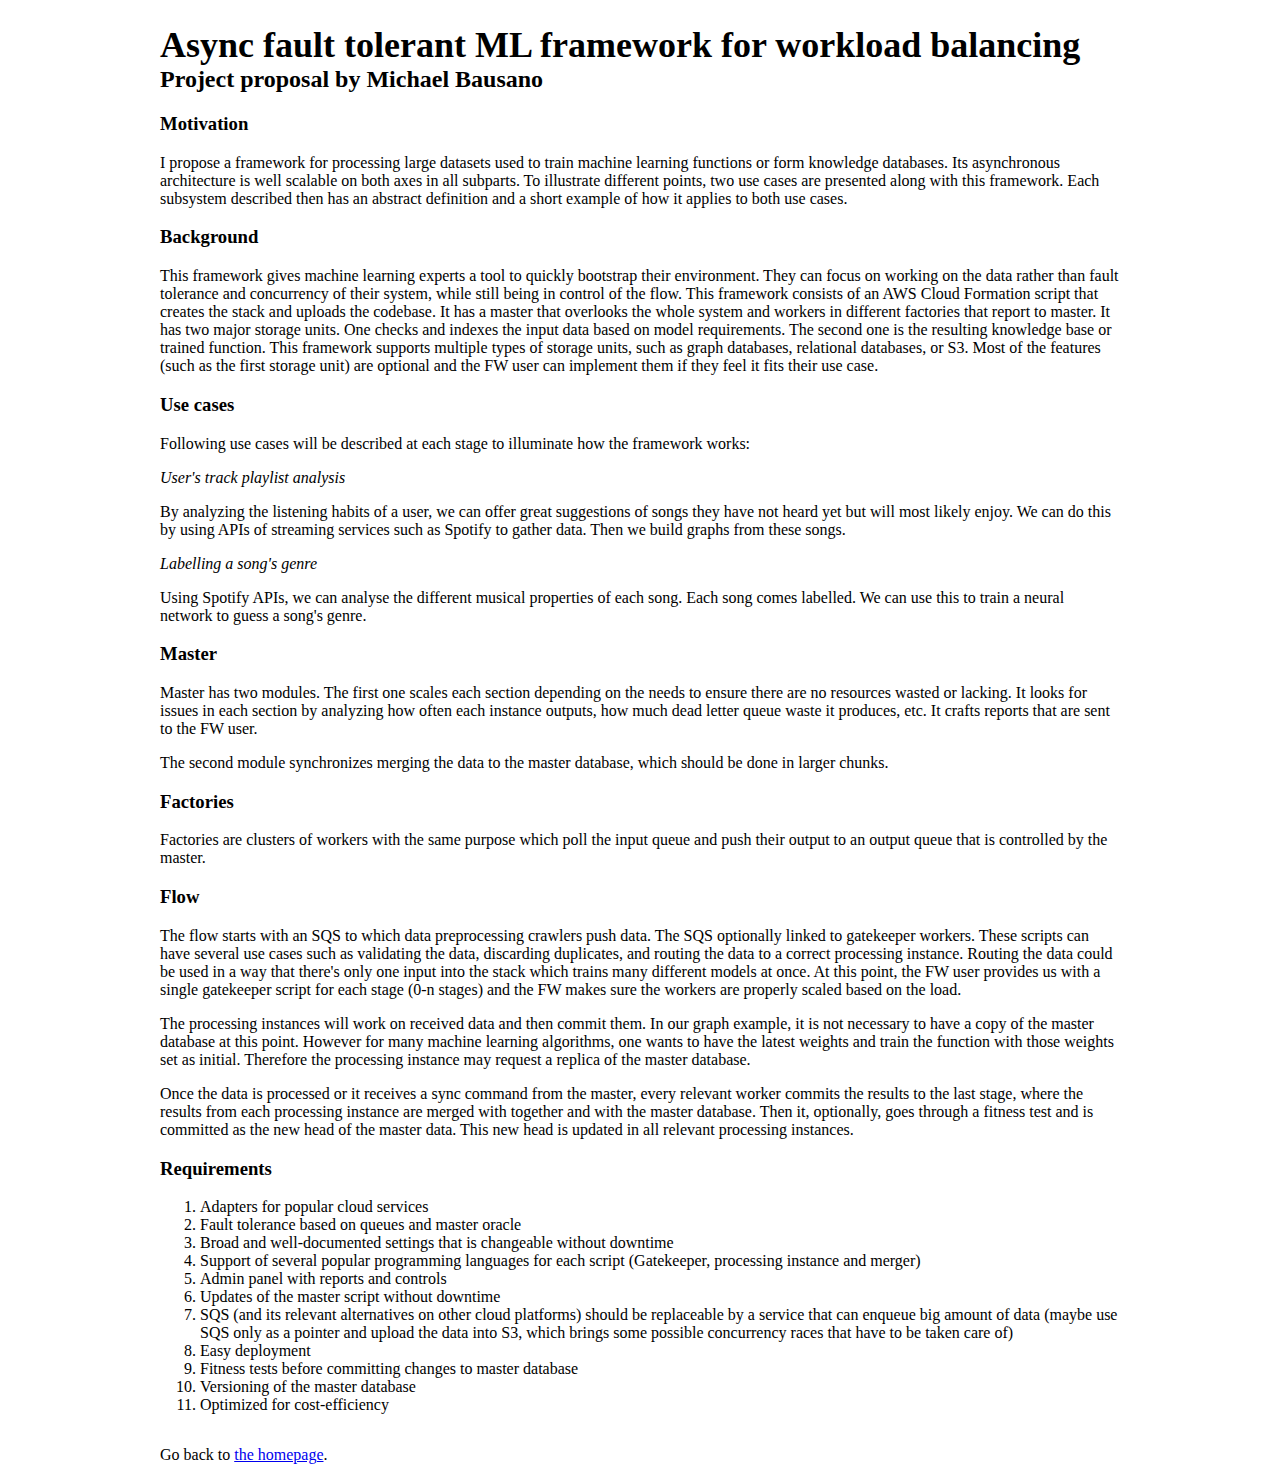
==== pages/proposals/async-machine-learning-fw.html @ 8f368644 "async ml framework proposal" ====
<!DOCTYPE html>
<html lang="en">
<head>
  <meta charset="UTF-8">
  <meta name="viewport" content="width=device-width, initial-scale=1.0">
  <meta http-equiv="X-UA-Compatible" content="ie=edge">
  <title>The Syllabus | We Are What We Read</title>
  <link rel="stylesheet" href="/assets/css/app.css">
  <link rel="shortcut icon" type="image/gif" href="/assets/images/favicon.gif"/>
</head>
<body>
  <main class="main">
    <header class="header">
      <h1 class="title">
        Async fault tolerant ML framework for workload balancing
      </h1>
      <h2 class="subtitle">Project proposal by Michael Bausano</h2>
    </header>

    <section>
      <h3>Motivation</h3>
      <p>
        I propose a framework for processing large datasets used to train
        machine learning functions or form knowledge databases. Its asynchronous
        architecture is well scalable on both axes in all subparts.
        To illustrate different points, two use cases are presented along with
        this framework. Each subsystem described then has an abstract definition
        and a short example of how it applies to both use cases.
      </p>

      <h3>Background</h3>
      <p>
        This framework gives machine learning experts a tool to quickly
        bootstrap their environment. They can focus on working on the data
        rather than fault tolerance and concurrency of their system, while still
        being in control of the flow. This framework consists of an AWS Cloud
        Formation script that creates the stack and uploads the codebase. It has
        a master that overlooks the whole system and workers in different
        factories that report to master. It has two major storage units. One
        checks and indexes the input data based on model requirements. The
        second one is the resulting knowledge base or trained function. This
        framework supports multiple types of storage units, such as graph
        databases, relational databases, or S3. Most of the features (such as
        the first storage unit) are optional and the FW user can implement them
        if they feel it fits their use case.
      </p>

      <h3>Use cases</h3>
      <p>
        Following use cases will be described at each stage to illuminate how
        the framework works:
      </p>

      <i>User's track playlist analysis</i>
      <p>
        By analyzing the listening habits of a user, we can offer great
        suggestions of songs they have not heard yet but will most likely enjoy.
        We can do this by using APIs of streaming services such as Spotify to
        gather data. Then we build graphs from these songs.
      </p>

      <i>Labelling a song's genre</i>
      <p>
        Using Spotify APIs, we can analyse the different musical properties of
        each song. Each song comes labelled. We can use this to train a neural
        network to guess a song's genre.
      </p>

      <h3>Master</h3>
      <p>
        Master has two modules. The first one scales each section depending on
        the needs to ensure there are no resources wasted or lacking. It looks
        for issues in each section by analyzing how often each instance outputs,
        how much dead letter queue waste it produces, etc. It crafts reports
        that are sent to the FW user.
      </p>

      <p>
        The second module synchronizes merging the data to the master database,
        which should be done in larger chunks.
      </p>

      <h3>Factories</h3>
      <p>
        Factories are clusters of workers with the same purpose which poll the
        input queue and push their output to an output queue that is controlled
        by the master.
      </p>

      <h3>Flow</h3>
      <p>
        The flow starts with an SQS to which data preprocessing crawlers push
        data. The SQS optionally linked to gatekeeper workers. These scripts can
        have several use cases such as validating the data, discarding duplicates,
        and routing the data to a correct processing instance. Routing the data
        could be used in a way that there's only one input into the stack which
        trains many different models at once. At this point, the FW user
        provides us with a single gatekeeper script for each stage (0-n stages)
        and the FW makes sure the workers are properly scaled based on the load.
      </p>

      <p>
        The processing instances will work on received data and then commit them.
        In our graph example, it is not necessary to have a copy of the master
        database at this point. However for many machine learning algorithms,
        one wants to have the latest weights and train the function with those
        weights set as initial. Therefore the processing instance may request a
        replica of the master database.
      </p>

      <p>
        Once the data is processed or it receives a sync command from the master,
        every relevant worker commits the results to the last stage, where the
        results from each processing instance are merged with together and with
        the master database. Then it, optionally, goes through a fitness test
        and is committed as the new head of the master data. This new head is
        updated in all relevant processing instances.
      </p>

      <h3>Requirements</h3>
      <ol>
        <li>
          Adapters for popular cloud services
        </li>
        <li>
          Fault tolerance based on queues and master oracle
        </li>
        <li>
          Broad and well-documented settings that is changeable without downtime
        </li>
        <li>
          Support of several popular programming languages for each script (Gatekeeper, processing instance and merger)
        </li>
        <li>
          Admin panel with reports and controls
        </li>
        <li>
          Updates of the master script without downtime
        </li>
        <li>
          SQS (and its relevant alternatives on other cloud platforms) should be replaceable by a service that can enqueue big amount of data (maybe use SQS only as a pointer and upload the data into S3, which brings some possible concurrency races that have to be taken care of)
        </li>
        <li>
          Easy deployment
        </li>
        <li>
          Fitness tests before committing changes to master database
        </li>
        <li>
          Versioning of the master database
        </li>
        <li>
          Optimized for cost-efficiency
        </li>
      </ol>

    </section>

    <footer class="footer">
      <p class="signature">
        Go back to <a href="/">the homepage</a>.
      </p>
    </footer>
  </main>
</body>
</html>
---- assets/css/app.css ----
/**
 * Imports layout styles.
 */

@import 'layout.css';

/**
 * Imports common font styles.
 */
@import 'typography.css';

/**
 * Imports index page styles.
 */

@import 'home.css';
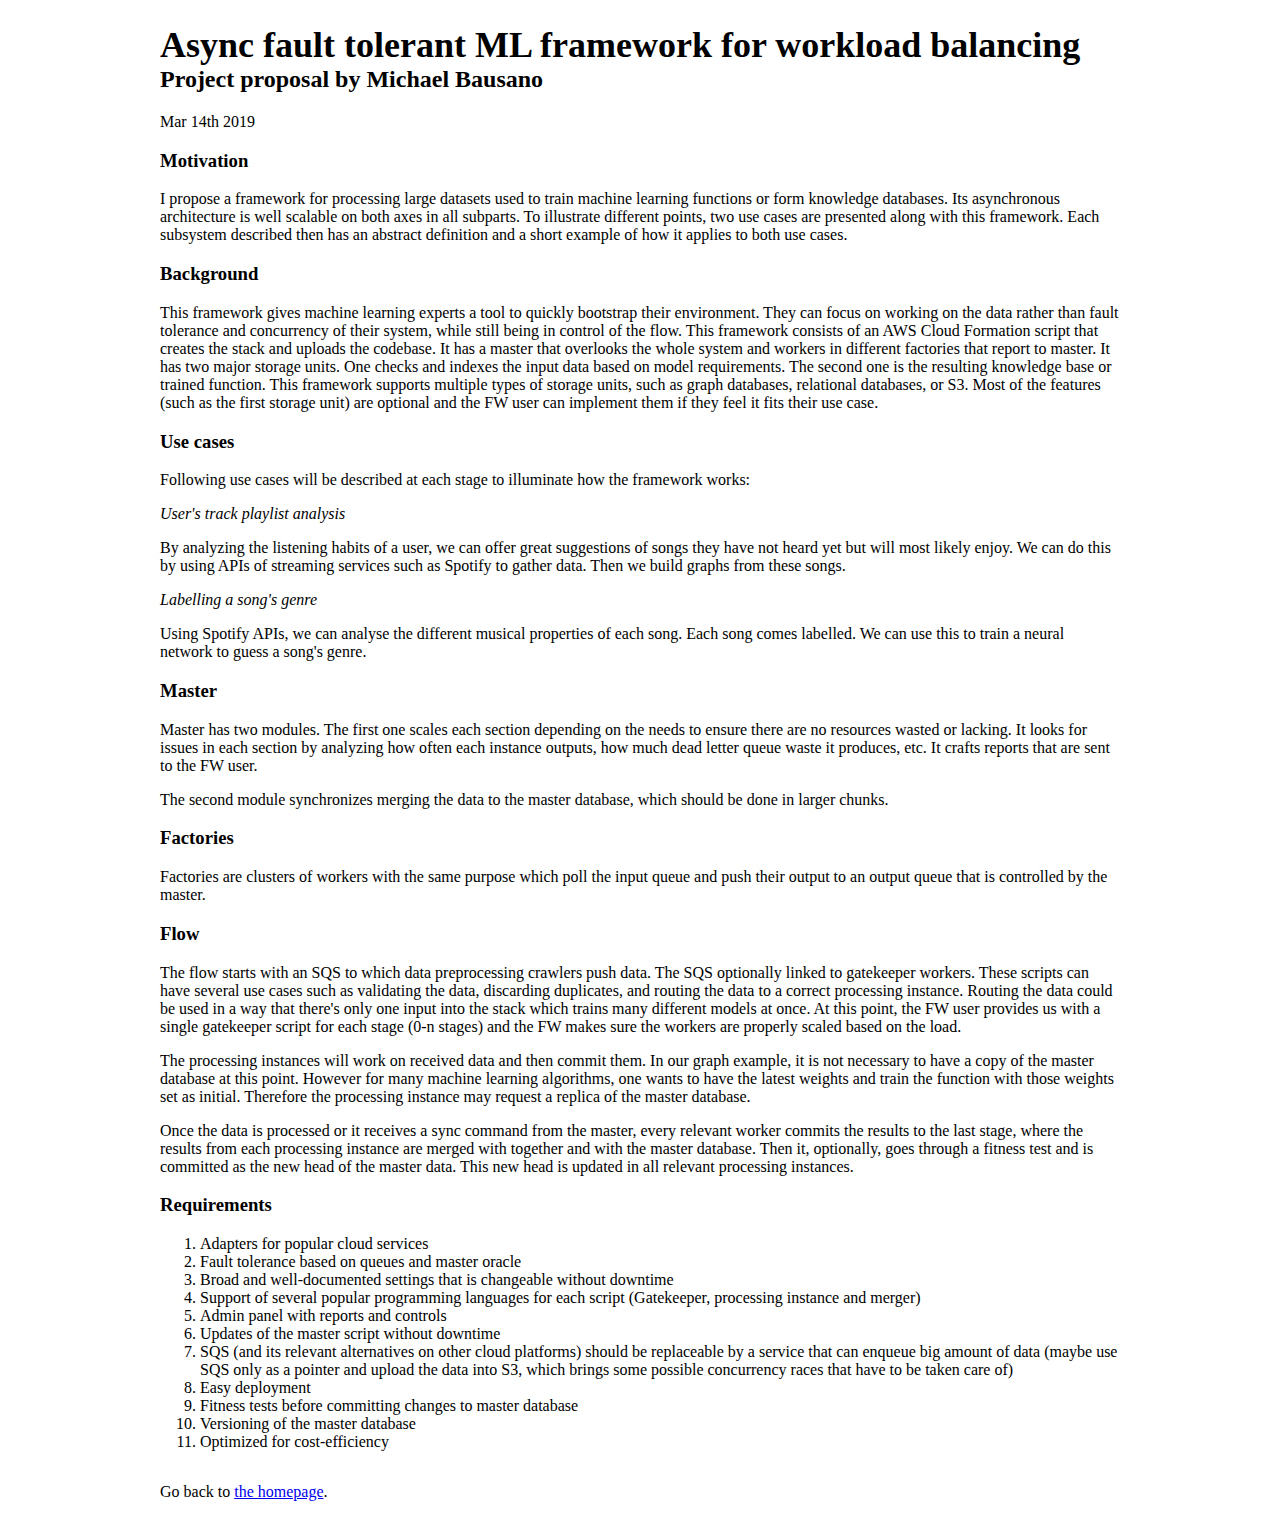
==== commit fc4761ae: "Adding date to each proposal" ====
--- a/pages/proposals/async-machine-learning-fw.html
+++ b/pages/proposals/async-machine-learning-fw.html
@@ -15,6 +15,7 @@
         Async fault tolerant ML framework for workload balancing
       </h1>
       <h2 class="subtitle">Project proposal by Michael Bausano</h2>
+      <time datetime="2019-03-14">Mar 14th 2019</time>
     </header>
 
     <section>
